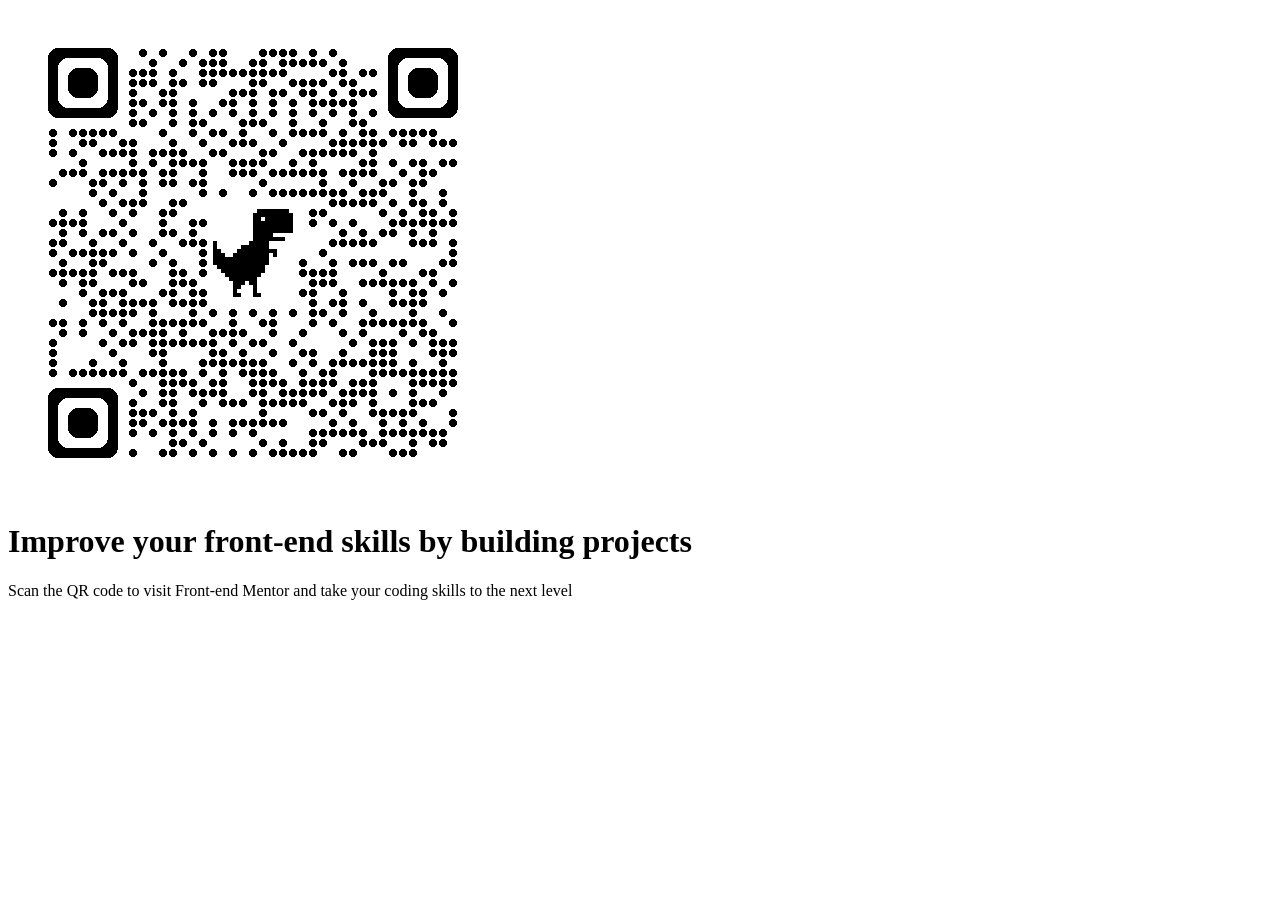
==== QR-CODE/Index.html @ 3c50465b "new commit" ====
<!DOCTYPE html>
<html lang="en">
<head>
    <meta charset="UTF-8">
    <meta name="viewport" content="width=device-width, initial-scale=1.0">
    <title>QR-CODE</title>
    <link rel="stylesheet" href="style.css">
</head>
<body>
    <div class="code">
        <div class="code-child">
            <img src="./QR code.png" alt="QR-code">
        </div>
         <div class="code-heading">
            <p> <h1><bold> Improve your front-end skills by building projects</bold></h1></p>
         </div>
         <section>
            <div class="coding">
                <p>
                    Scan the QR code to visit Front-end Mentor and take your coding skills to the next level
                </p>
            </div>
         </section>
    </div>
    
</body>
</html>
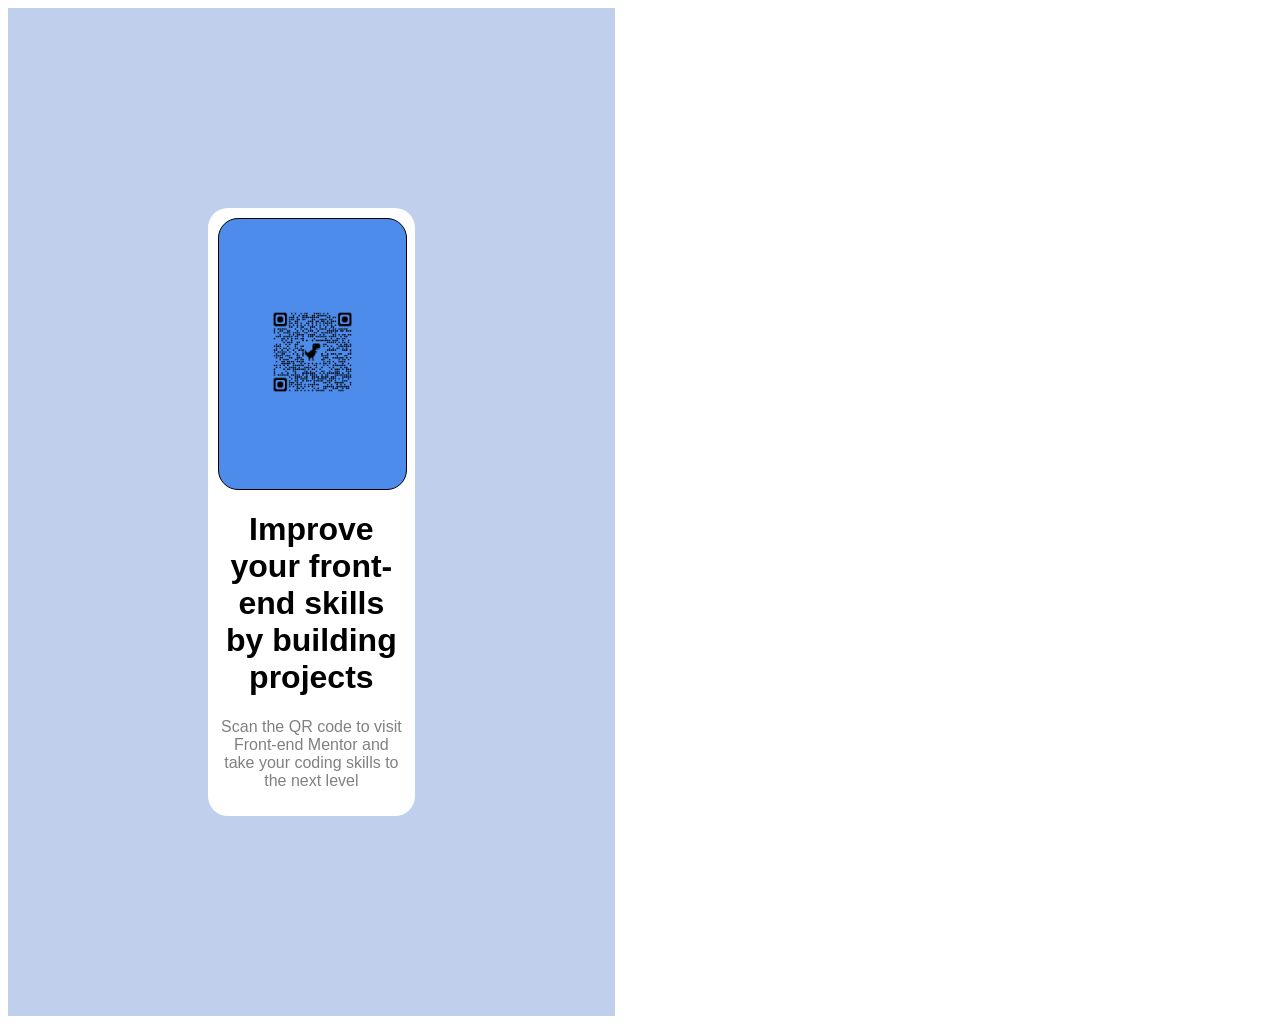
==== commit a7ce527f: "new commit" ====
--- a/QR-CODE/Index.html
+++ b/QR-CODE/Index.html
@@ -8,8 +8,9 @@
 </head>
 <body>
     <div class="code">
+        <div class="code-parent">
         <div class="code-child">
-            <img src="./QR code.png" alt="QR-code">
+            <img src="./QR-code.png" alt="QR-code">
         </div>
          <div class="code-heading">
             <p> <h1><bold> Improve your front-end skills by building projects</bold></h1></p>
@@ -21,6 +22,7 @@
                 </p>
             </div>
          </section>
+        </div> 
     </div>
     
 </body>
--- a/QR-CODE/style.css
+++ b/QR-CODE/style.css
@@ -0,0 +1,55 @@
+.code {
+    width: 100%;
+    height: 100%;
+    position: relative;
+    box-sizing: border-box;
+    background: rgb(192, 208, 236);
+    justify-items: center;
+    padding: 200px;
+    font-family: Arial, sans-serif;
+    
+
+}
+/* adding media queries*/
+@media (min-width: 768px){
+    .code{
+        width: 48%;
+    }
+}
+
+.code-parent {
+    background-color: white;
+    padding: 10px;
+    border-radius: 20px;
+    border: 2px;
+    align-content: center;
+    
+}
+
+.code-child {
+    background-color: rgb(77, 140, 235);
+    align-content: center;
+    border: 1px solid black;
+    border-radius: 20px; 
+    align-self: center;
+    width: 100%;
+    height: 30vh;   
+}
+
+img {
+    width: 50%;
+    height: fit-content;
+    justify-content: center; 
+    margin-left: 25%;
+    
+}
+
+.coding {
+    font-size: medium;
+    font-weight: lighter;
+    text-align: center;
+    color: grey;
+}
+.code-heading {
+    text-align: center;
+}
